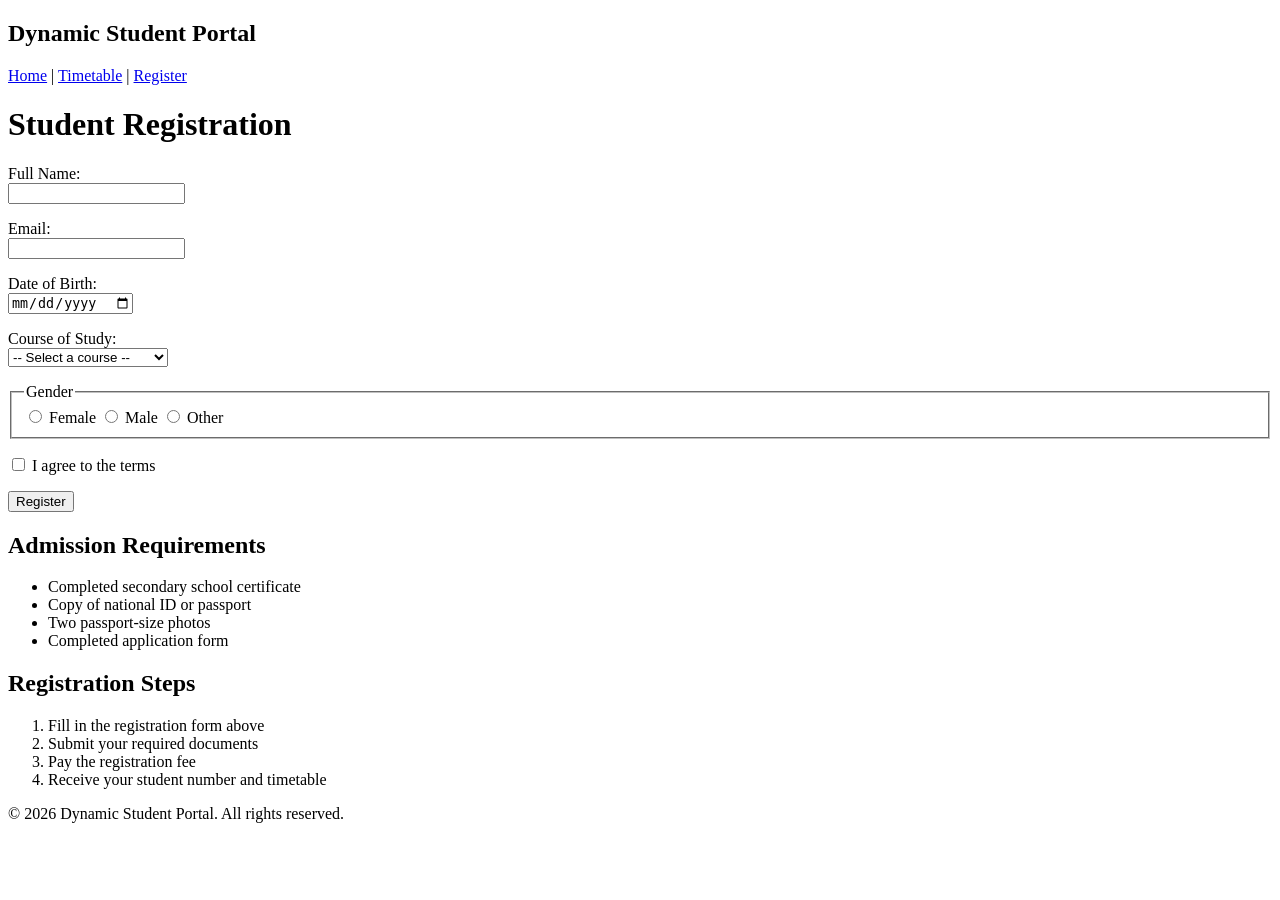
==== register.html @ 06038371 "Add registration form with lists" ====
<!DOCTYPE html>
<html lang="en">
<head>
  <meta charset="UTF-8">
  <meta name="viewport" content="width=device-width, initial-scale=1.0">
  <title>Register - Dynamic Student Portal</title>
</head>
<body>

  <header>
    <h2>Dynamic Student Portal</h2>
    <nav>
      <a href="index.html">Home</a> |
      <a href="timetable.html">Timetable</a> |
      <a href="register.html">Register</a>
    </nav>
  </header>

  <main>
    <h1>Student Registration</h1>

    <form id="register-form">
      <p>
        <label for="fullname">Full Name:</label><br>
        <input type="text" id="fullname" name="fullname" required>
      </p>

      <p>
        <label for="email">Email:</label><br>
        <input type="email" id="email" name="email" required>
      </p>

      <p>
        <label for="dob">Date of Birth:</label><br>
        <input type="date" id="dob" name="dob" required>
      </p>

      <p>
        <label for="course">Course of Study:</label><br>
        <select id="course" name="course" required>
          <option value="">-- Select a course --</option>
          <option value="data-science">Data Science</option>
          <option value="computer-science">Computer Science</option>
          <option value="information-technology">Information Technology</option>
          <option value="business">Business</option>
          <option value="law">Law</option>
          <option value="education">Education</option>
        </select>
      </p>

      <fieldset>
        <legend>Gender</legend>
        <input type="radio" id="female" name="gender" value="female" required>
        <label for="female">Female</label>
        <input type="radio" id="male" name="gender" value="male">
        <label for="male">Male</label>
        <input type="radio" id="other" name="gender" value="other">
        <label for="other">Other</label>
      </fieldset>

      <p>
        <input type="checkbox" id="terms" name="terms" required>
        <label for="terms">I agree to the terms</label>
      </p>

      <button type="submit">Register</button>
    </form>

    <h2>Admission Requirements</h2>
    <ul>
      <li>Completed secondary school certificate</li>
      <li>Copy of national ID or passport</li>
      <li>Two passport-size photos</li>
      <li>Completed application form</li>
    </ul>

    <h2>Registration Steps</h2>
    <ol>
      <li>Fill in the registration form above</li>
      <li>Submit your required documents</li>
      <li>Pay the registration fee</li>
      <li>Receive your student number and timetable</li>
    </ol>
  </main>

  <footer>
    <p>&copy; 2026 Dynamic Student Portal. All rights reserved.</p>
  </footer>

</body>
</html>
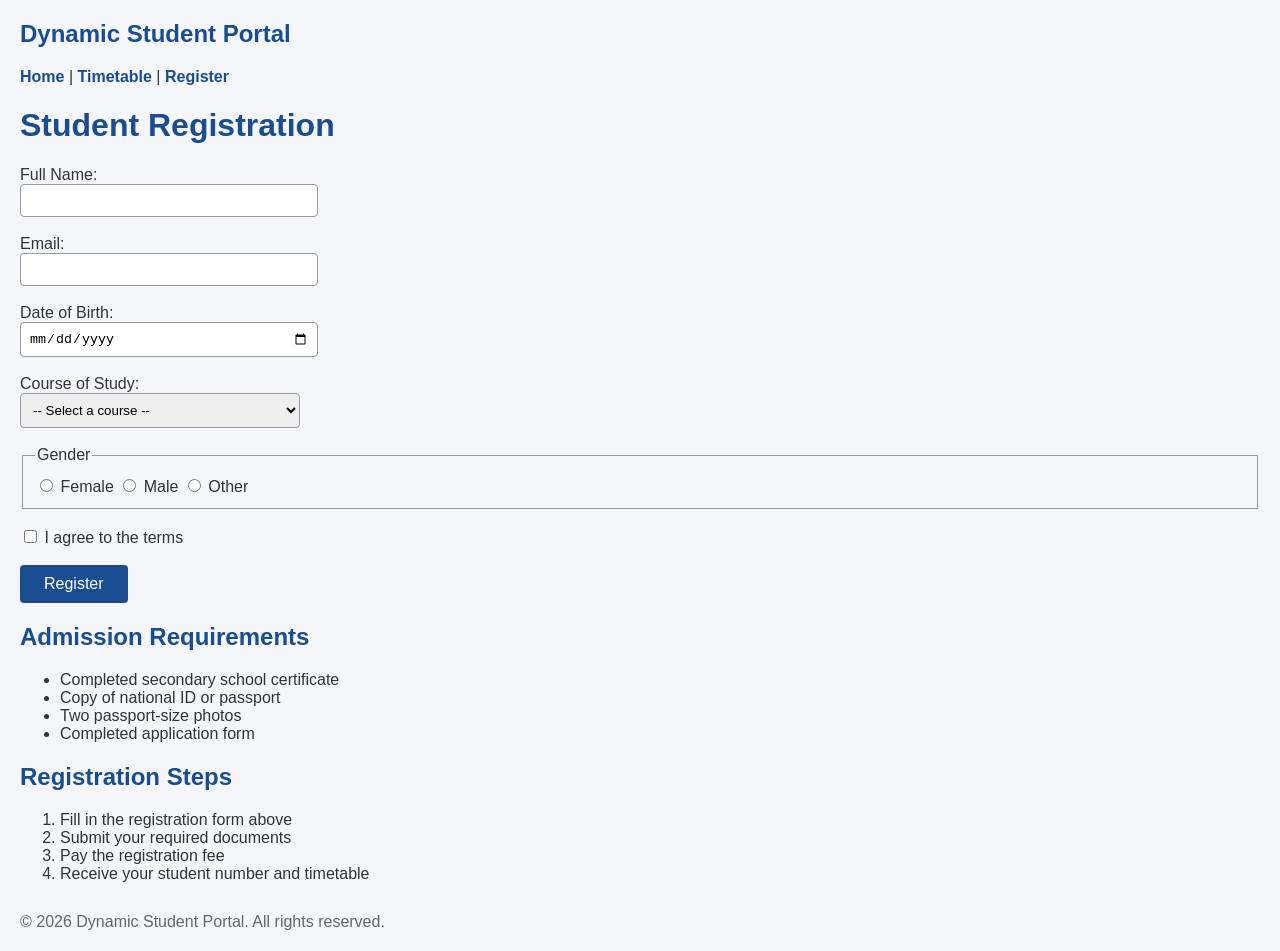
==== commit 2670af8d: "Add base CSS styling for homepage and form" ====
--- a/register.html
+++ b/register.html
@@ -4,6 +4,7 @@
   <meta charset="UTF-8">
   <meta name="viewport" content="width=device-width, initial-scale=1.0">
   <title>Register - Dynamic Student Portal</title>
+  <link rel="stylesheet" href="styles.css">
 </head>
 <body>
 
--- a/styles.css
+++ b/styles.css
@@ -0,0 +1,74 @@
+body {
+    font-family:Arial,sans-serif,Helvetica;
+    background-color:#f4f6f9;
+    color:#333;
+    margin: 20px;
+}
+
+h1,h2{
+    color:#1a4d8f;
+}
+
+nav a{
+    color:#1a4d8f;
+    text-decoration:none;
+    font-weight:bold;
+}
+
+nav a:hover{
+    text-decoration:underline;
+}
+
+footer{
+    margin-top:30px;
+    color:#666;
+}
+
+/*Registration form*/
+form p{
+    margin-bottom:18px;
+}
+
+input[type="text"],
+input[type="email"],
+input[type="date"],
+select{
+    padding:8px;
+    width:280px;
+    border:1px solid #999;
+    border-radius: 4px;
+}
+
+fieldset{
+   padding: 12px;
+   margin-bottom: 18px;
+   border: 1px solid #999; 
+}
+
+button[type="submit"] {
+    background-color: #1a4d8f;
+    color: white;
+    padding: 10px 24px;
+    border: none;
+   border-radius: 4px;
+   font-size: 1rem;
+   cursor: pointer;
+}
+
+button[type="submit"]:hover {
+  background-color: #123766;
+}
+
+/* Timetable */
+table {
+  border-collapse: collapse;
+}
+
+th, td {
+  border: 1px solid #999;
+  padding: 8px 12px;
+}
+
+th {
+  background-color: #dde6f3;
+}
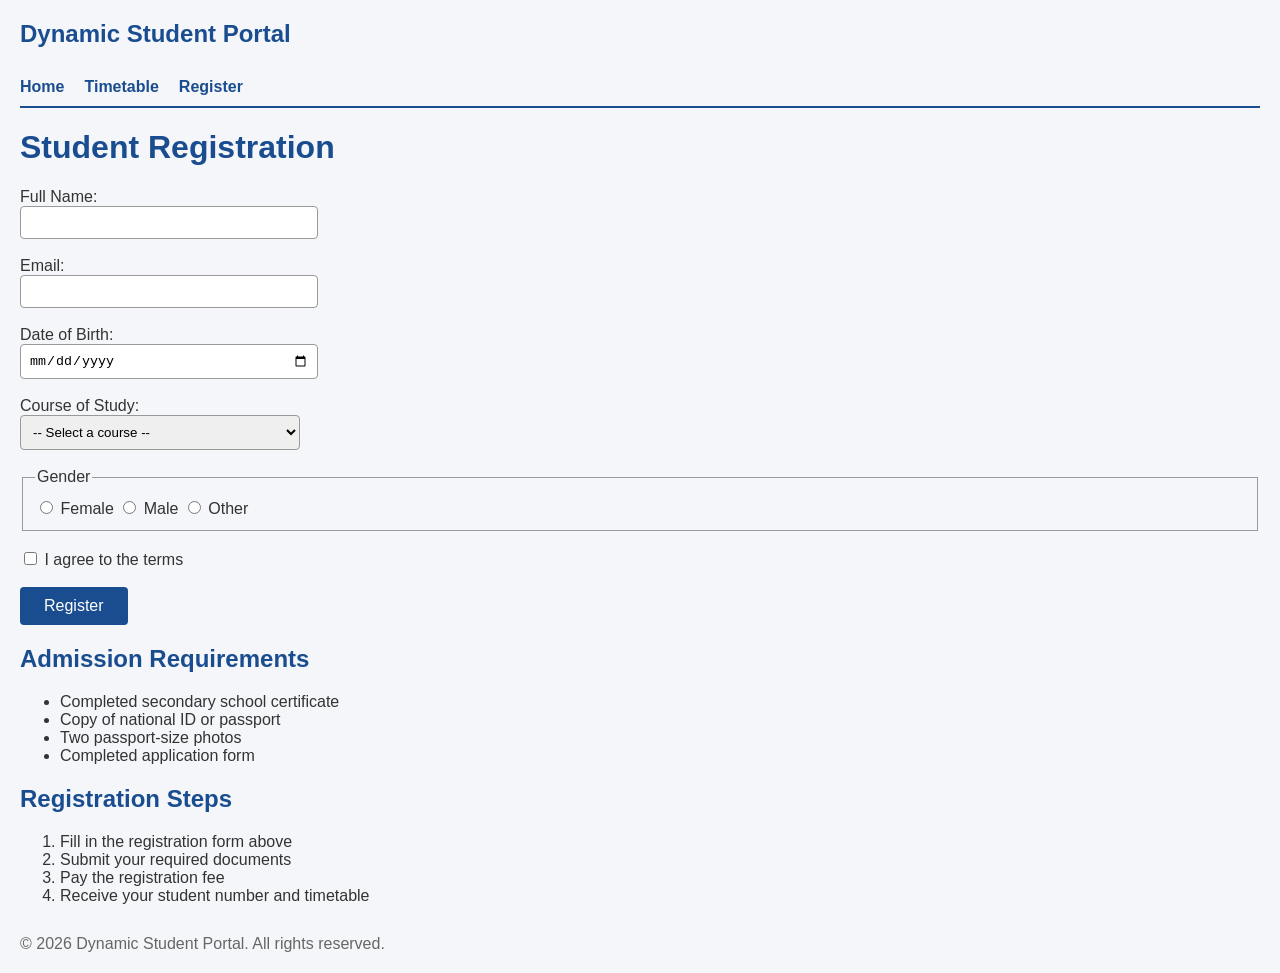
==== commit 298545a8: "Add flexbox nav and grid layout" ====
--- a/register.html
+++ b/register.html
@@ -10,11 +10,11 @@
 
   <header>
     <h2>Dynamic Student Portal</h2>
-    <nav>
-      <a href="index.html">Home</a> |
-      <a href="timetable.html">Timetable</a> |
-      <a href="register.html">Register</a>
-    </nav>
+<nav>
+  <a href="index.html">Home</a>
+  <a href="timetable.html">Timetable</a>
+  <a href="register.html">Register</a>
+</nav>
   </header>
 
   <main>
--- a/styles.css
+++ b/styles.css
@@ -71,4 +71,32 @@
 
 th {
   background-color: #dde6f3;
+}
+
+nav {
+  display: flex;
+  gap: 20px;
+  padding: 10px 0;
+  border-bottom: 2px solid #1a4d8f;
+  margin-bottom: 20px;
+}
+
+.home-grid {
+  display: grid;
+  grid-template-columns: 1fr 1fr;
+  gap: 30px;
+  align-items: center;
+}
+
+.banner img {
+  width: 100%;
+  height: auto;
+  border-radius: 8px;
+}
+
+/* Stack into one column on small screens */
+@media (max-width: 700px) {
+  main {
+    grid-template-columns: 1fr;
+  }
 }
